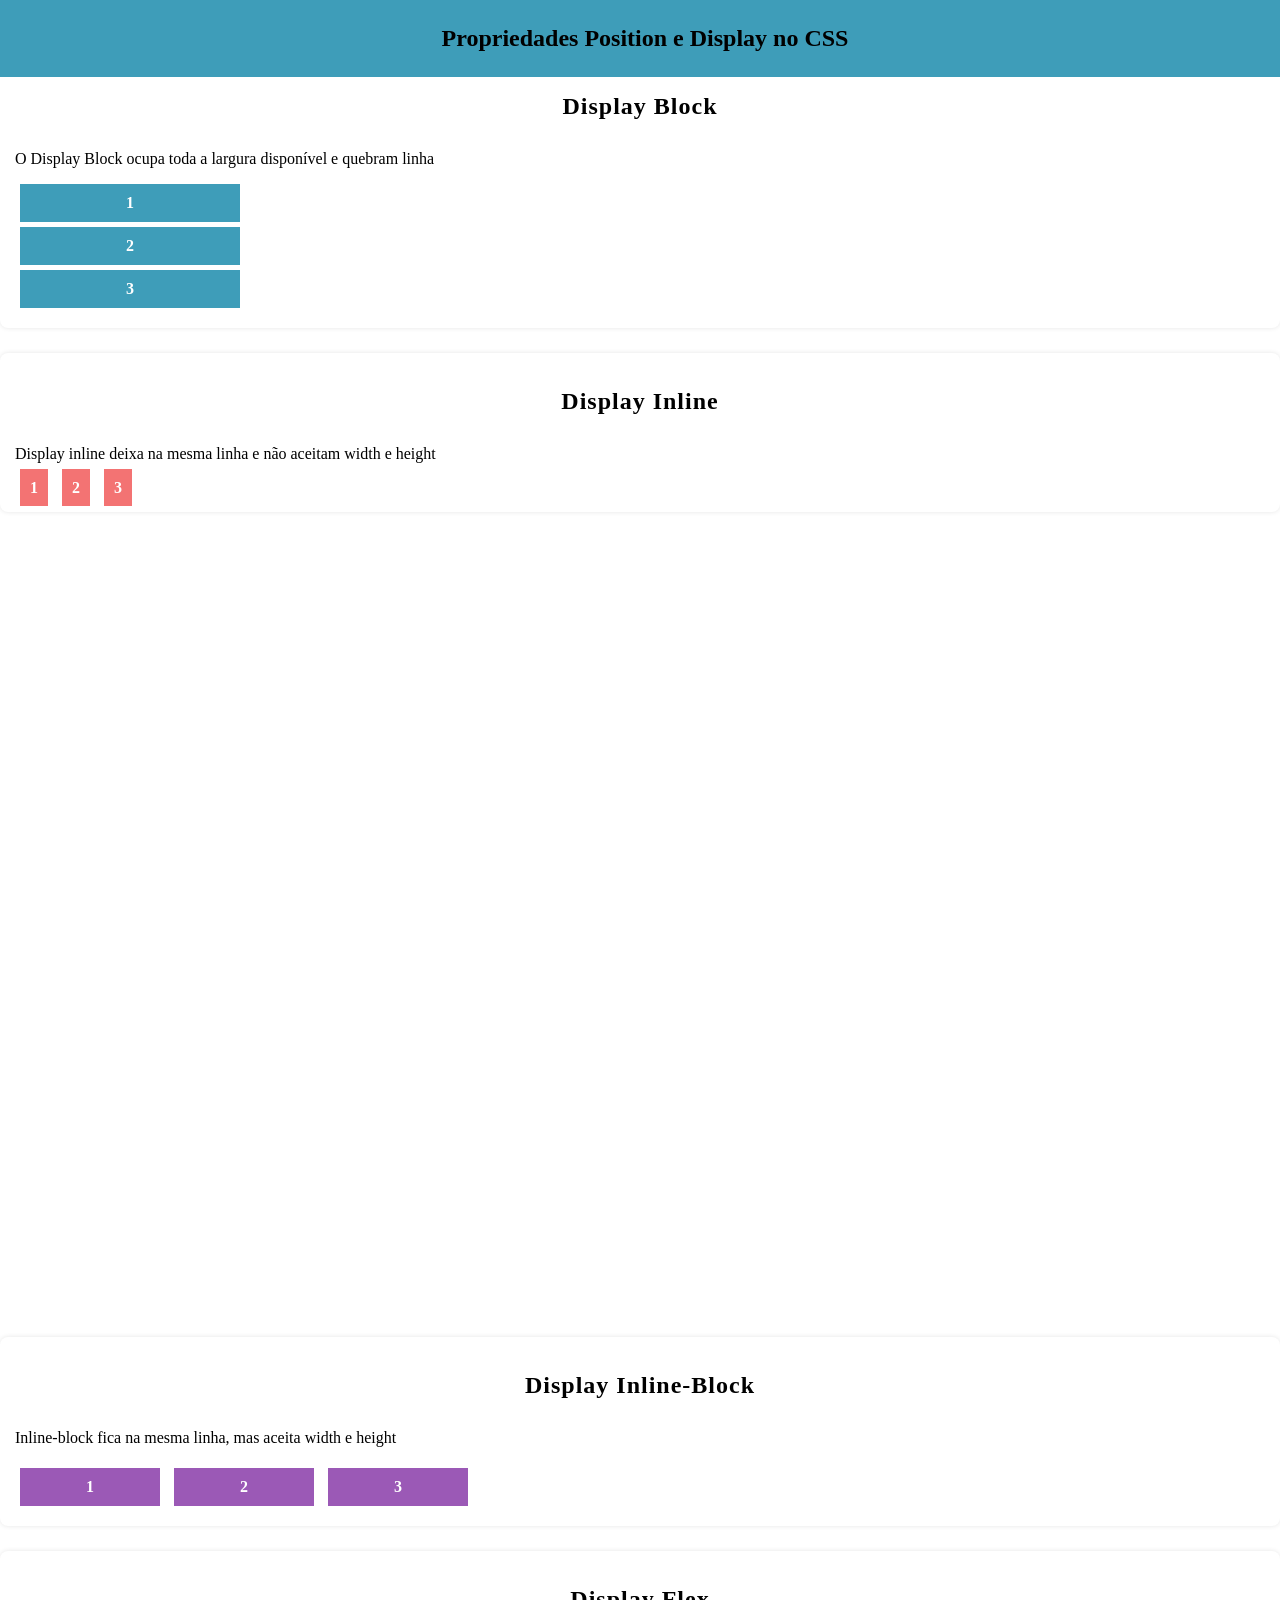
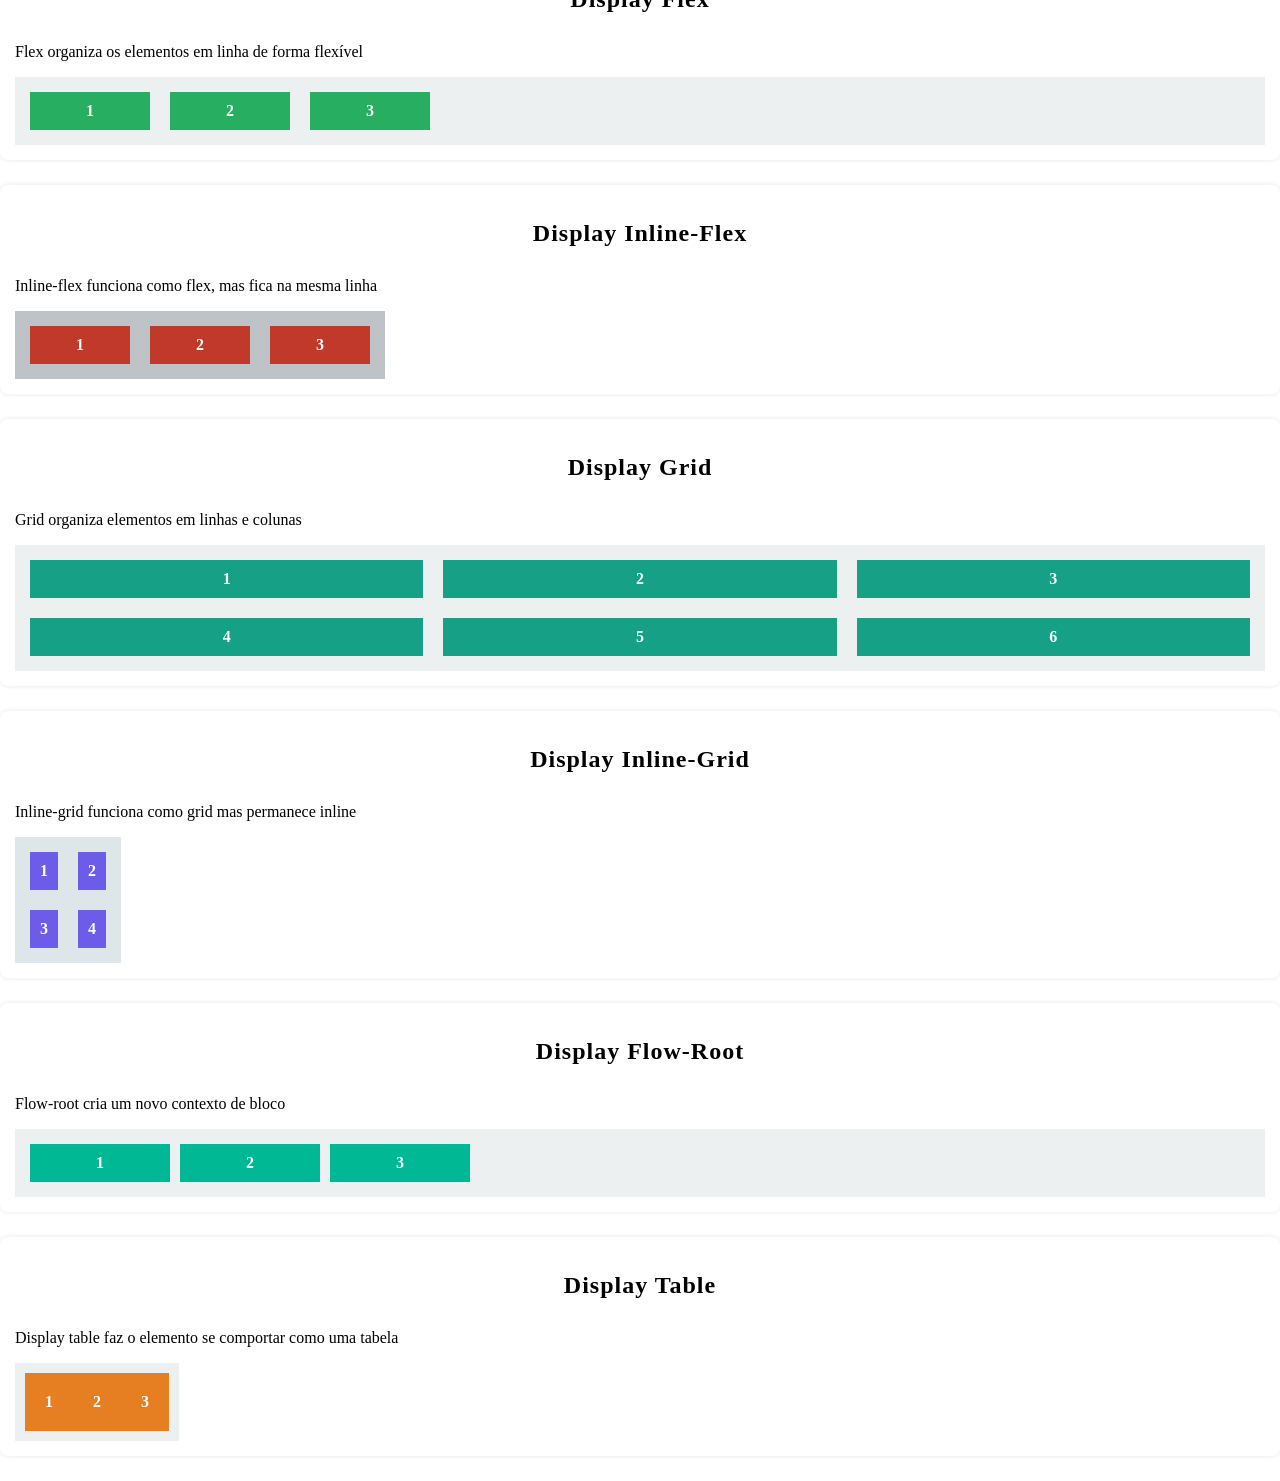
==== index.html @ 246e8c00 "add - display table" ====
<html lang="en">

<head>
    <meta charset="UTF-8">
    <meta name="viewport" content="width=device-width, initial-scale=1.0">
    <title>Site sobre display em HTML</title>
    <link rel="stylesheet" href="style.css">
</head>

<body>
    <header>

        <nav id="navbar">
            <h1>Propriedades Position e Display no CSS</h1>
        </nav>
    </header>

    <h1>Demonstração de Display e Position</h1>

<div class="secao">
  <h2>Display Block</h2>
  <p>O Display Block ocupa toda a largura disponível e quebram linha</p>
  <div class="block">
<div class="box">1</div>
<div class="box">2</div>
<div class="box">3</div>
  </div>
</div>

        </div>
        <div>

 <div class="secao">
    <h2>Display Inline</h2>
    <p>Display inline deixa na mesma linha e não aceitam width e height</p>
    <div class="inline">
    <div class="box">1</div>
    <div class="box">2</div>
    <div class="box">3</div>
    </div>
    </div>


    <div style="height: 800px;"></div>

    <div class="secao">
<h2>Display Inline-Block</h2>
<p>Inline-block fica na mesma linha, mas aceita width e height</p>
<div class="inline-block">
<div class="box">1</div>
<div class="box">2</div>
<div class="box">3</div>
</div>
</div>


<div class="secao">
<h2>Display Flex</h2>
<p>Flex organiza os elementos em linha de forma flexível</p>
<div class="flex">
<div class="box">1</div>
<div class="box">2</div>
<div class="box">3</div>
</div>
</div>

<div class="secao">
<h2>Display Inline-Flex</h2>
<p>Inline-flex funciona como flex, mas fica na mesma linha</p>
<div class="inline-flex">
<div class="box">1</div>
<div class="box">2</div>
<div class="box">3</div>
</div>
</div>


<div class="secao">
<h2>Display Grid</h2>
<p>Grid organiza elementos em linhas e colunas</p>
<div class="grid">
<div class="box">1</div>
<div class="box">2</div>
<div class="box">3</div>
<div class="box">4</div>
<div class="box">5</div>
<div class="box">6</div>
</div>
</div>


<div class="secao">
<h2>Display Inline-Grid</h2>
<p>Inline-grid funciona como grid mas permanece inline</p>
<div class="inline-grid">
<div class="box">1</div>
<div class="box">2</div>
<div class="box">3</div>
<div class="box">4</div>
</div>
</div>


<div class="secao">
<h2>Display Flow-Root</h2>
<p>Flow-root cria um novo contexto de bloco</p>
<div class="flow-root">
<div class="box">1</div>
<div class="box">2</div>
<div class="box">3</div>
</div>
</div>

<div class="secao">
<h2>Display Table</h2>
<p>Display table faz o elemento se comportar como uma tabela</p>
<div class="table">
<div class="box">1</div>
<div class="box">2</div>
<div class="box">3</div>
</div>
</div>

</body>

</html>
---- style.css ----
body{
  margin: 0;
  padding: 0;
  background-color: rgb(255, 255, 255);
  font-family: 'Times New Roman', Times, serif;  
}

#navbar{
    position:fixed;
    display: flex;
    justify-content: space-around;
    align-items: center;
    width: 100%;
    padding: 5px;
    background-color: rgb(62, 157, 185);
    color: white;
    font-family: 'Times New Roman', Times, serif;
}

h2 {
    text-align: center;
    margin-bottom: 30px;
    font-weight: 600;
    letter-spacing: 1px;
    color: rgb(0, 0, 0);
}

.displays{
    display: grid;
    gap: 10px;
    grid-template-columns: repeat(5,1);
}



.botao:hover {
    background-color: white;
    color: white;
    transform: translateY(-5px);
}


.flex{
    display: flex;
}

  h1, h2 {
      color: #000000;
    }

.secao {
      background: white;
      padding: 15px;
      margin-bottom: 25px;
      border-radius: 8px;
      box-shadow: 0 0 5px rgba(0,0,0,0.1);
    }

.box {
      background:  rgb(62, 157, 185);
      color: white;
      padding: 10px;
      margin: 5px;
      text-align: center;
      font-weight: bold;
    }

.block .box {
      display: block;
      width: 200px;
    }

.inline .box {
      display: inline;
      background: #f37373;
    }

.inline-block .box {
      display: inline-block;
      width: 120px;
      background: #9b59b6;
    }

.flex {
      display: flex;
      gap: 10px;
      background: #ecf0f1;
      padding: 10px;
    }

.flex .box {
      background: #27ae60;
      width: 100px;
    }

.inline-flex {
      display: inline-flex;
      gap: 10px;
      background: #bdc3c7;
      padding: 10px;
    }

.inline-flex .box {
      background: #c0392b;
      width: 80px;
    }

.grid {
      display: grid;
      grid-template-columns: repeat(3, 1fr);
      gap: 10px;
      background: #ecf0f1;
      padding: 10px;
    }

.grid .box {
      background: #16a085;
    }

.pos-container {
      position: relative;
      height: 200px;
      background: #ecf0f1;
      margin-top: 15px;
    }

.static {
      position: static;
      background: #7f8c8d;
    }

.relative {
      position: relative;
      top: 20px;
      left: 20px;
      background: #2980b9;
    }

.absolute {
      position: absolute;
      top: 10px;
      right: 10px;
      background: #d35400;
    }

.fixed {
      position: fixed;
      bottom: 10px;
      right: 10px;
      background: #8e44ad;
      padding: 10px;
      color: white;
    }

.sticky {
      position: sticky;
      top: 0;
      background: #27ae60;
      padding: 10px;
      color: white;
    }

.inline-grid{
display: inline-grid;
grid-template-columns: repeat(2,1fr);
gap:10px;
background:#dfe6e9;
padding:10px;
}

.inline-grid .box{
background:#6c5ce7;
}

.flow-root{
display: flow-root;
background:#ecf0f1;
padding:10px;
}

.flow-root .box{
background:#00b894;
width:120px;
float:left;
}


.table{
display: table;
background:#ecf0f1;
padding:10px;
}

.table .box{
display: table-cell;
background:#e67e22;
padding:20px;
}
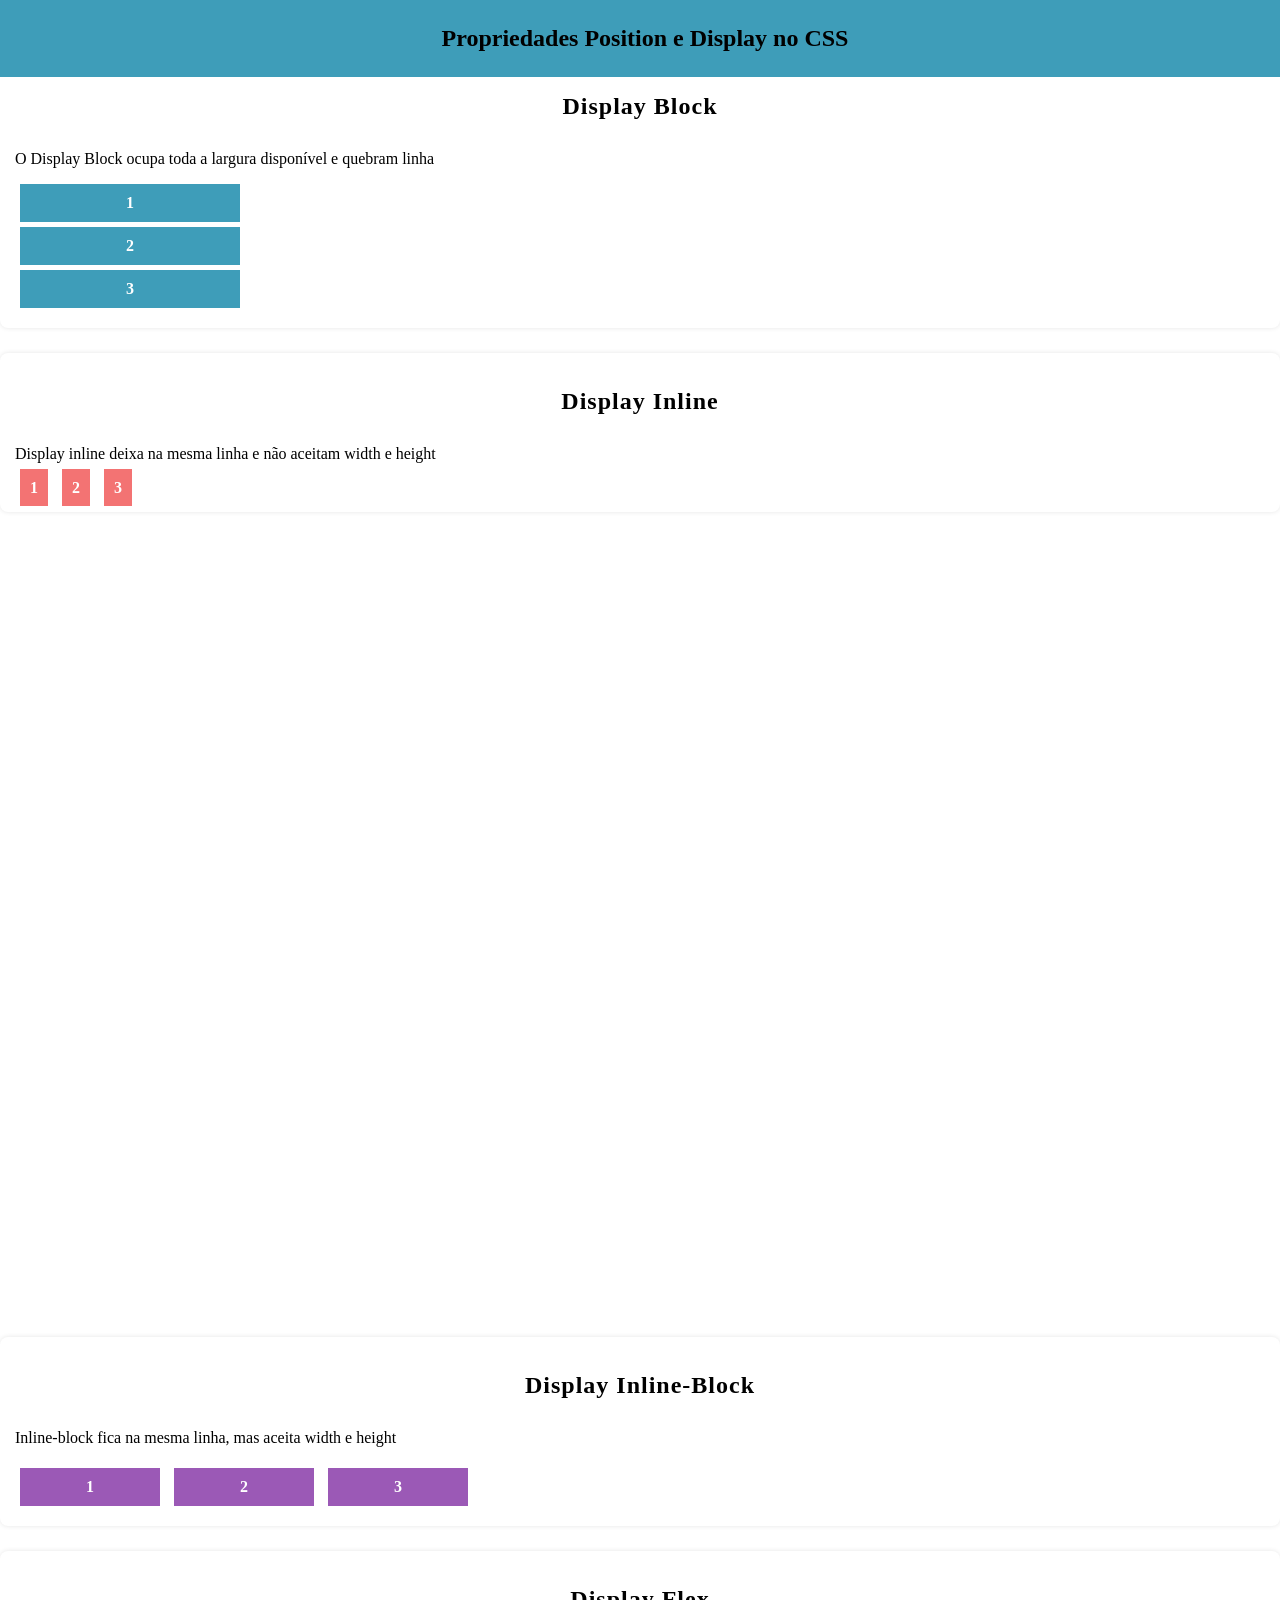
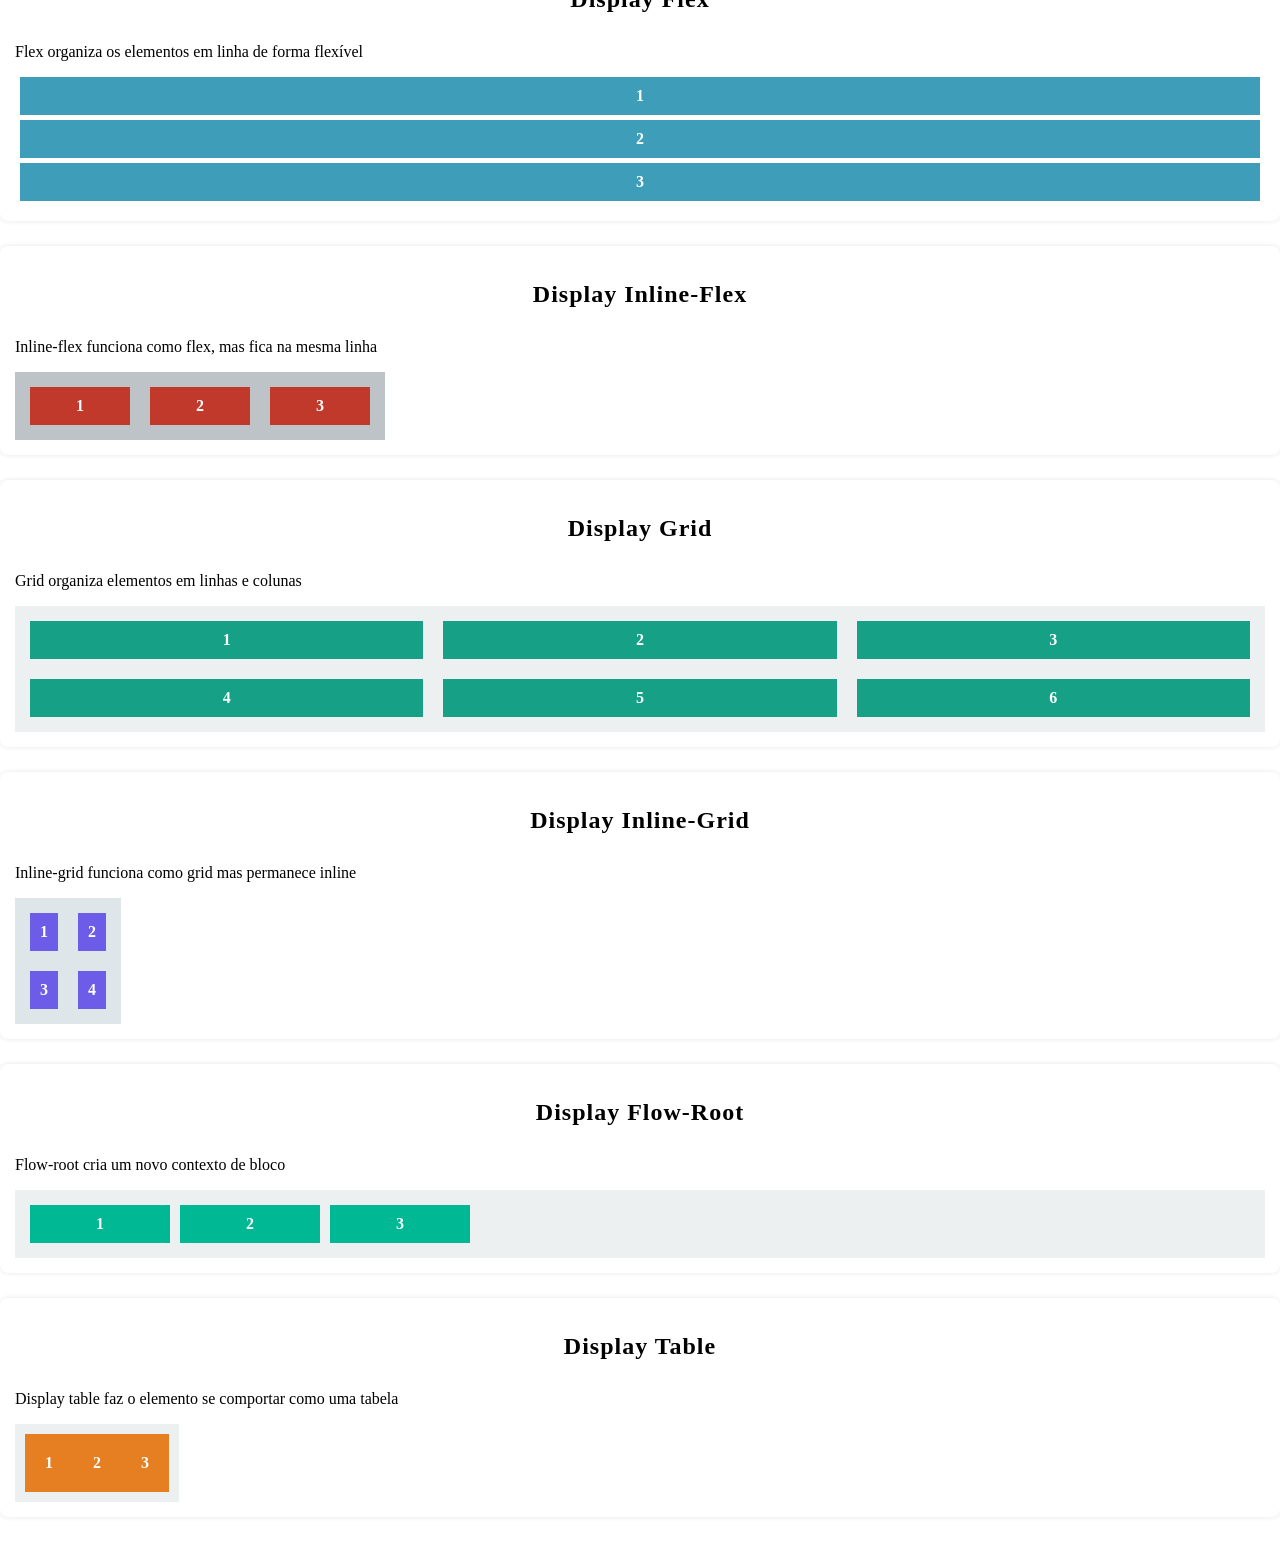
==== commit a063c886: "add - atualizzação no codigo html" ====
--- a/index.html
+++ b/index.html
@@ -23,20 +23,17 @@
   <div class="block">
 <div class="box">1</div>
 <div class="box">2</div>
-<div class="box">3</div>
+<div class="box">3</div> 
   </div>
 </div>
 
-        </div>
-        <div>
-
  <div class="secao">
-    <h2>Display Inline</h2>
-    <p>Display inline deixa na mesma linha e não aceitam width e height</p>
-    <div class="inline">
+<h2>Display Inline</h2>
+<p>Display inline deixa na mesma linha e não aceitam width e height</p>
+<div class="inline">
     <div class="box">1</div>
-    <div class="box">2</div>
-    <div class="box">3</div>
+        <div class="box">2</div>
+        <div class="box">3</div>
     </div>
     </div>
 
@@ -46,79 +43,78 @@
     <div class="secao">
 <h2>Display Inline-Block</h2>
 <p>Inline-block fica na mesma linha, mas aceita width e height</p>
-<div class="inline-block">
-<div class="box">1</div>
-<div class="box">2</div>
-<div class="box">3</div>
-</div>
+    <div class="inline-block">
+        <div class="box">1</div>
+        <div class="box">2</div>
+        <div class="box">3</div>
+    </div>
 </div>
 
 
 <div class="secao">
 <h2>Display Flex</h2>
-<p>Flex organiza os elementos em linha de forma flexível</p>
-<div class="flex">
-<div class="box">1</div>
-<div class="box">2</div>
-<div class="box">3</div>
-</div>
-</div>
+    <p>Flex organiza os elementos em linha de forma flexível</p>
+        <div class="box">1</div>
+        <div class="box">2</div>
+        <div class="box">3</div>
+        </div>
+    </div>
 
 <div class="secao">
 <h2>Display Inline-Flex</h2>
 <p>Inline-flex funciona como flex, mas fica na mesma linha</p>
-<div class="inline-flex">
-<div class="box">1</div>
-<div class="box">2</div>
-<div class="box">3</div>
+        <div class="inline-flex">
+        <div class="box">1</div>
+    <div class="box">2</div>
+    <div class="box">3</div>
 </div>
-</div>
+    </div>
 
 
 <div class="secao">
 <h2>Display Grid</h2>
 <p>Grid organiza elementos em linhas e colunas</p>
 <div class="grid">
-<div class="box">1</div>
-<div class="box">2</div>
-<div class="box">3</div>
-<div class="box">4</div>
-<div class="box">5</div>
-<div class="box">6</div>
-</div>
+    <div class="box">1</div>
+        <div class="box">2</div>
+        <div class="box">3</div>
+        <div class="box">4</div>
+    <div class="box">5</div>
+    <div class="box">6</div>
+    </div>
 </div>
 
 
 <div class="secao">
 <h2>Display Inline-Grid</h2>
 <p>Inline-grid funciona como grid mas permanece inline</p>
-<div class="inline-grid">
-<div class="box">1</div>
-<div class="box">2</div>
-<div class="box">3</div>
-<div class="box">4</div>
-</div>
+    <div class="inline-grid">
+    <div class="box">1</div>
+    <div class="box">2</div>
+    <div class="box">3</div>
+        <div class="box">4</div>
+    </div>
 </div>
 
 
 <div class="secao">
 <h2>Display Flow-Root</h2>
-<p>Flow-root cria um novo contexto de bloco</p>
-<div class="flow-root">
-<div class="box">1</div>
-<div class="box">2</div>
-<div class="box">3</div>
-</div>
+    <p>Flow-root cria um novo contexto de bloco</p>
+        <div class="flow-root">
+        <div class="box">1</div>
+        <div class="box">2</div>
+        <div class="box">3</div>
+    </div>
 </div>
 
 <div class="secao">
 <h2>Display Table</h2>
-<p>Display table faz o elemento se comportar como uma tabela</p>
-<div class="table">
-<div class="box">1</div>
-<div class="box">2</div>
-<div class="box">3</div>
-</div>
+    <p>Display table faz o elemento se comportar como uma tabela</p>
+        <div class="table">
+        <div class="box">1</div>
+        <div class="box">2</div>
+        <div class="box">3</div>
+    </div>
 </div>
 
 </body>
--- a/style.css
+++ b/style.css
@@ -30,15 +30,6 @@
     gap: 10px;
     grid-template-columns: repeat(5,1);
 }
-
-
-
-.botao:hover {
-    background-color: white;
-    color: white;
-    transform: translateY(-5px);
-}
-
 
 .flex{
     display: flex;
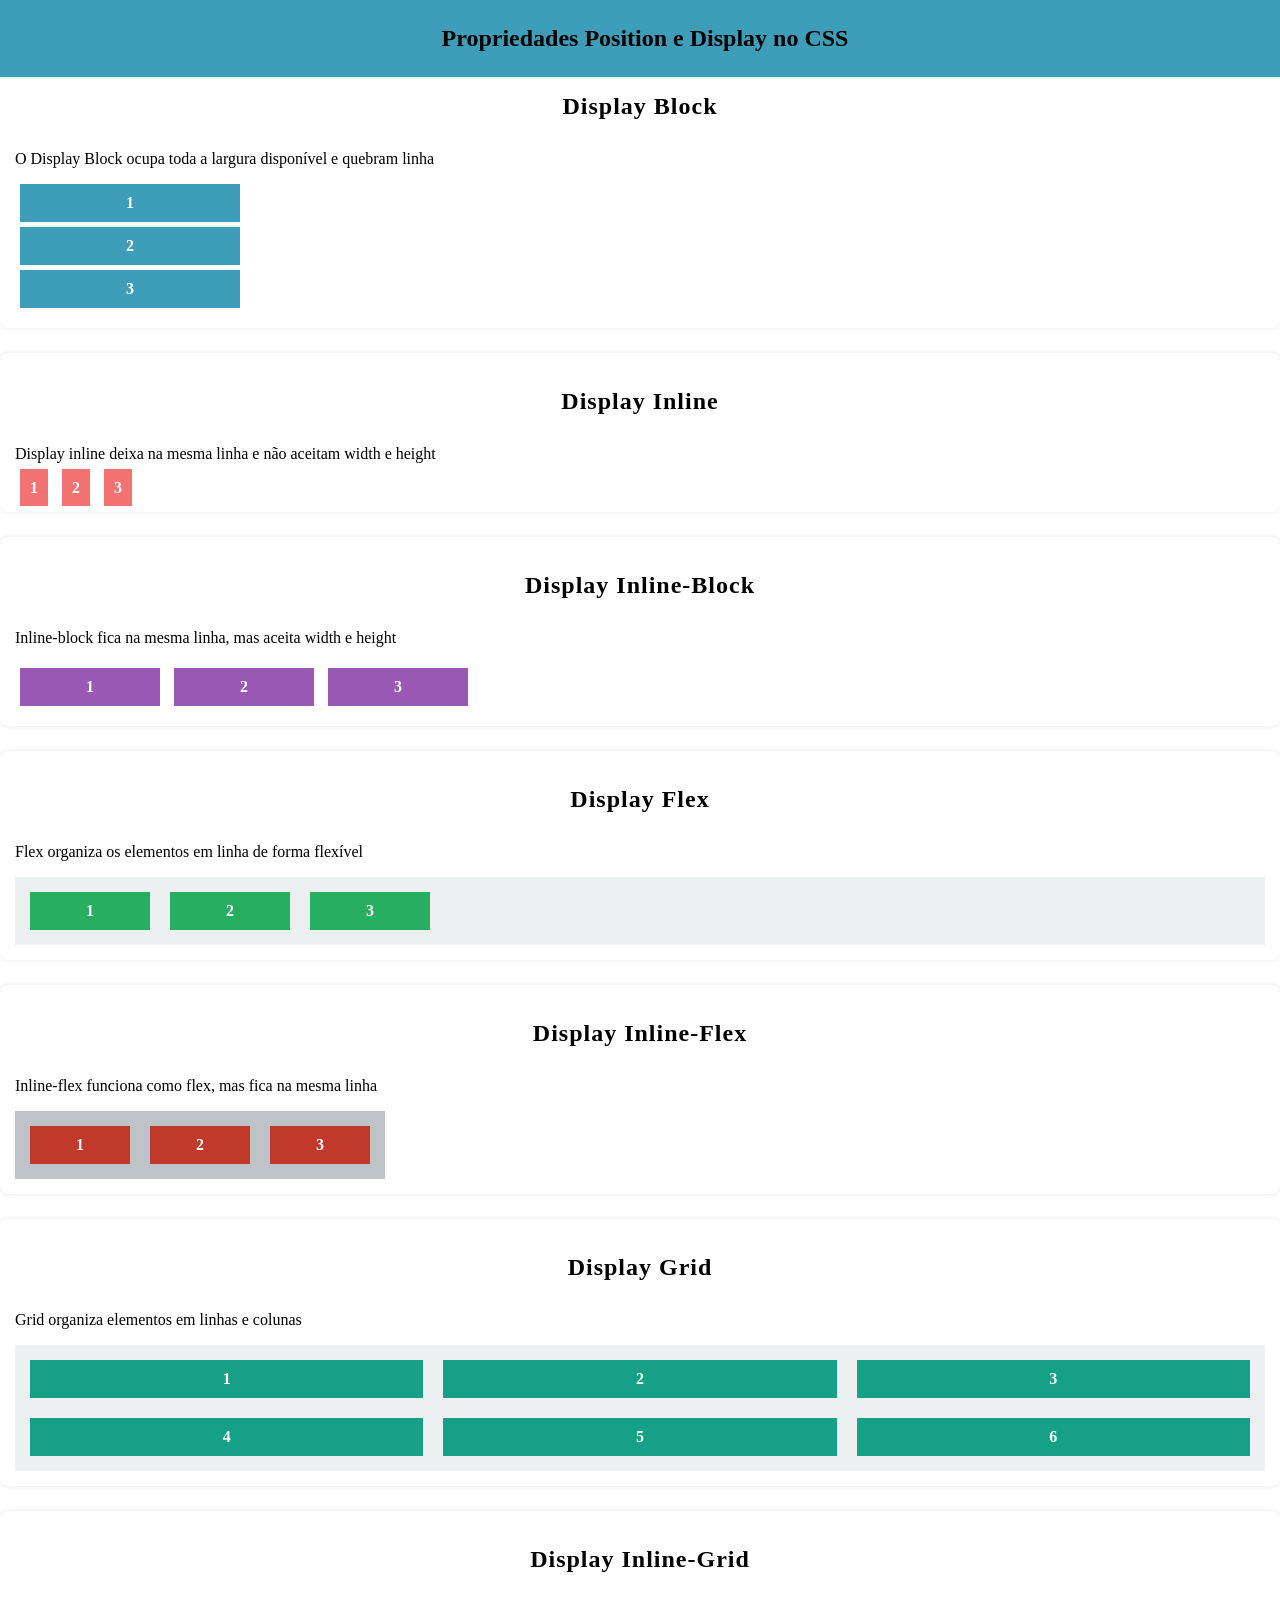
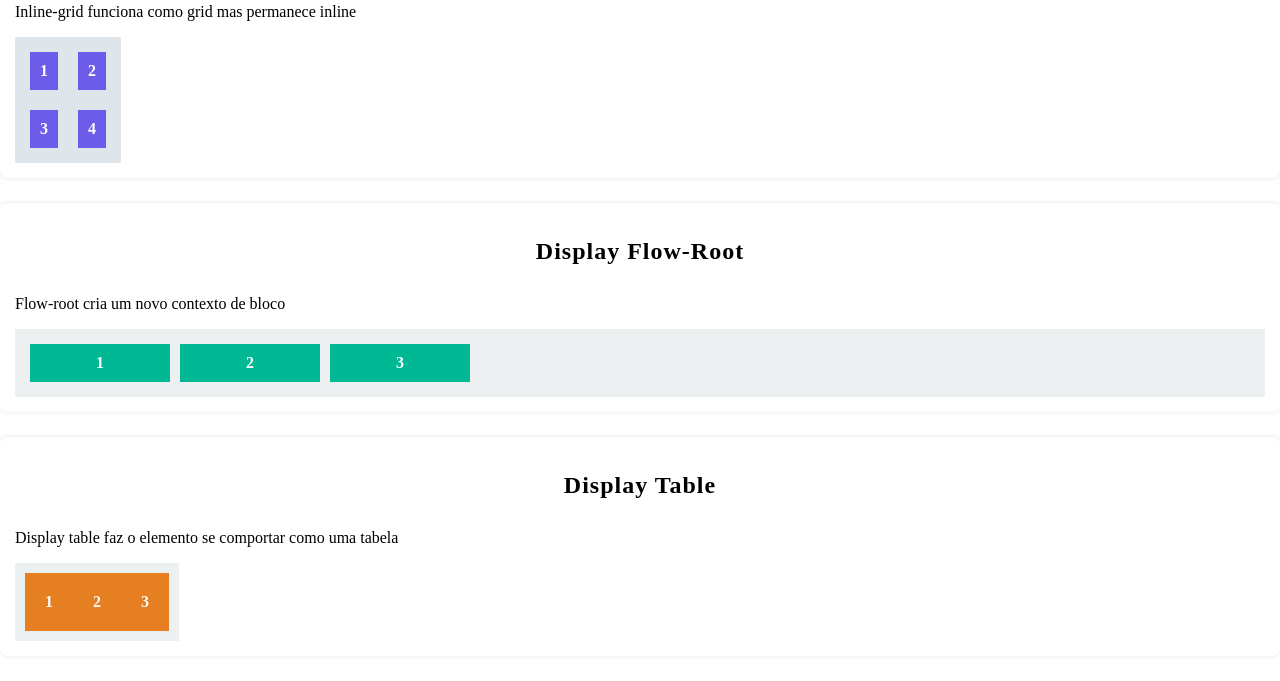
==== commit fa14ffc2: "add - mudança na linha 51" ====
--- a/index.html
+++ b/index.html
@@ -38,8 +38,6 @@
     </div>
 
 
-    <div style="height: 800px;"></div>
-
     <div class="secao">
 <h2>Display Inline-Block</h2>
 <p>Inline-block fica na mesma linha, mas aceita width e height</p>
@@ -53,12 +51,13 @@
 
 <div class="secao">
 <h2>Display Flex</h2>
-    <p>Flex organiza os elementos em linha de forma flexível</p>
+<p>Flex organiza os elementos em linha de forma flexível</p>
+         <div class="flex">
         <div class="box">1</div>
         <div class="box">2</div>
         <div class="box">3</div>
-        </div>
     </div>
+</div>
 
 <div class="secao">
 <h2>Display Inline-Flex</h2>
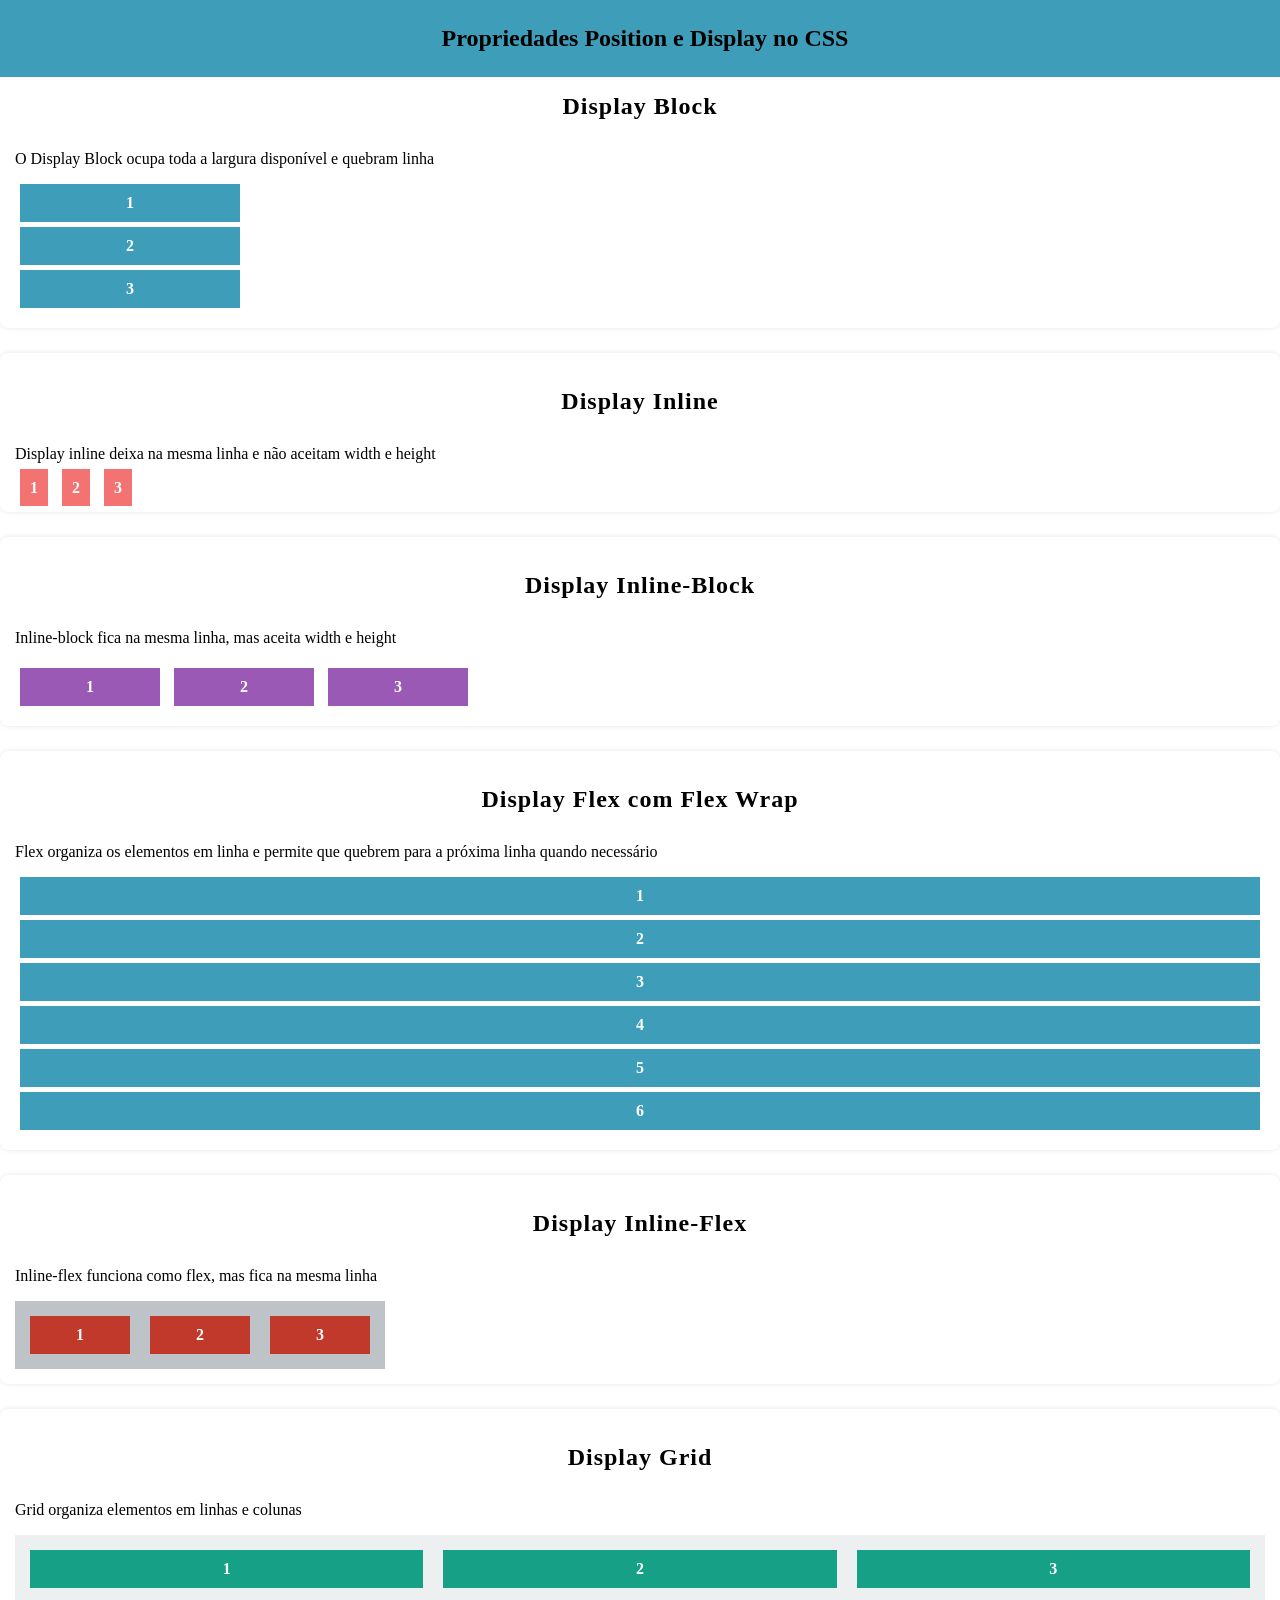
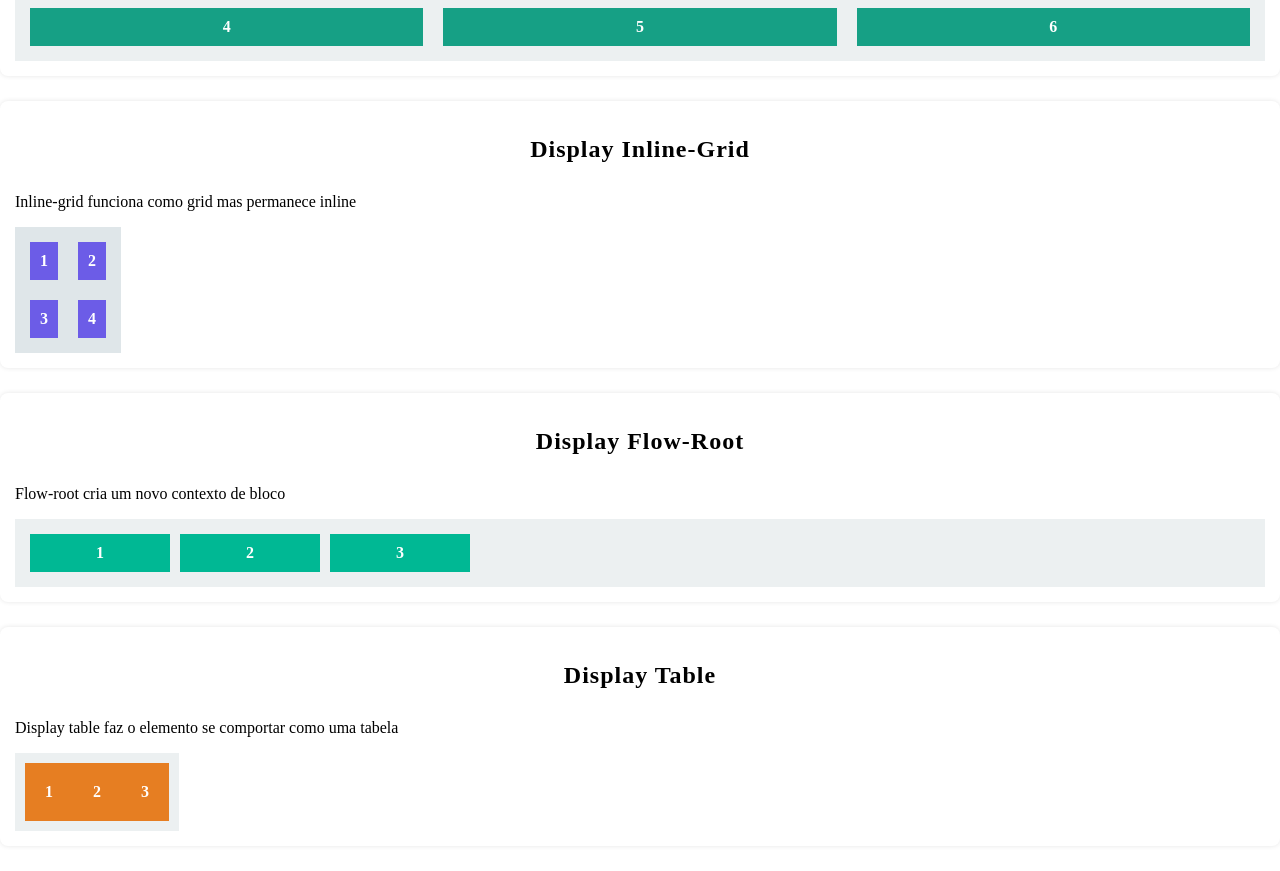
==== commit 89df19b1: "add - display flex com flex wrap" ====
--- a/index.html
+++ b/index.html
@@ -50,12 +50,15 @@
 
 
 <div class="secao">
-<h2>Display Flex</h2>
-<p>Flex organiza os elementos em linha de forma flexível</p>
-         <div class="flex">
+  <h2>Display Flex com Flex Wrap</h2>
+     <p>Flex organiza os elementos em linha e permite que quebrem para a próxima linha quando necessário</p>
+    <div class="flex-wrap">
         <div class="box">1</div>
         <div class="box">2</div>
         <div class="box">3</div>
+        <div class="box">4</div>
+        <div class="box">5</div>
+        <div class="box">6</div>
     </div>
 </div>
 
--- a/style.css
+++ b/style.css
@@ -25,11 +25,6 @@
     color: rgb(0, 0, 0);
 }
 
-.displays{
-    display: grid;
-    gap: 10px;
-    grid-template-columns: repeat(5,1);
-}
 
 .flex{
     display: flex;
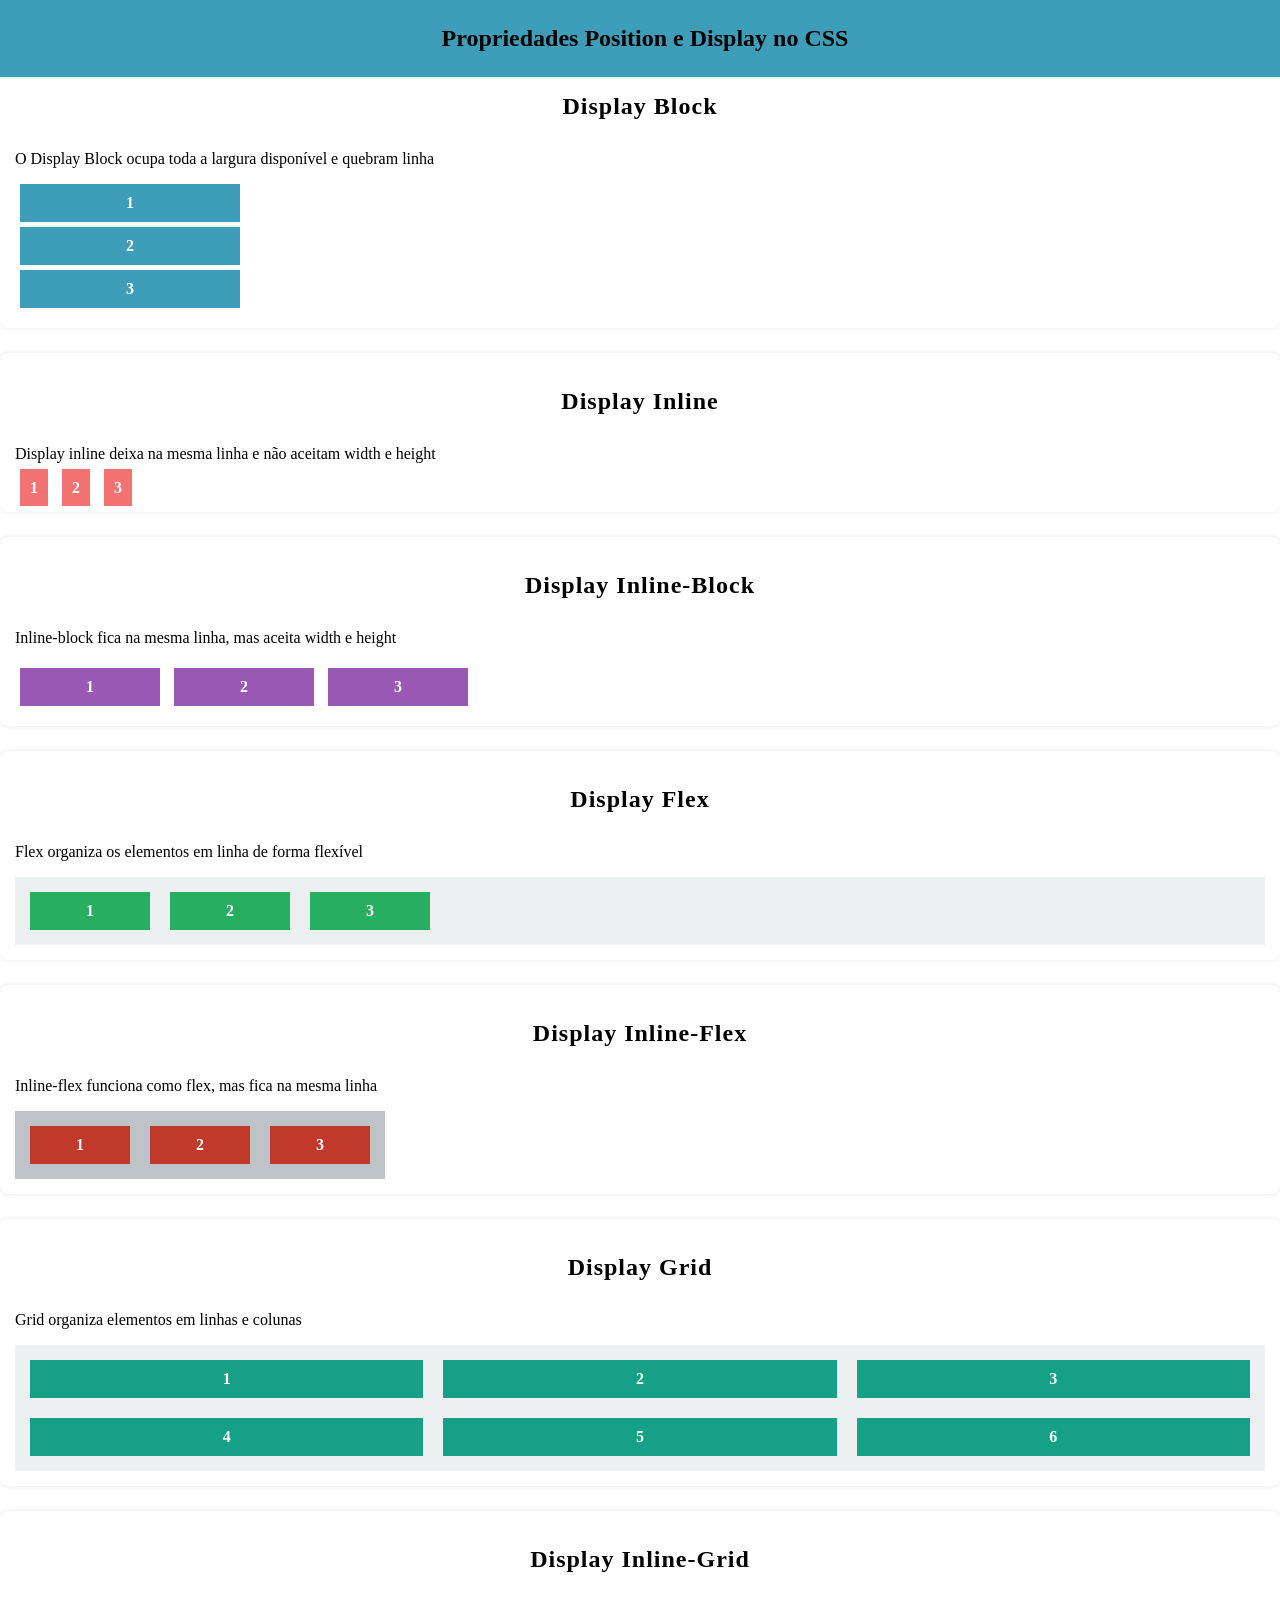
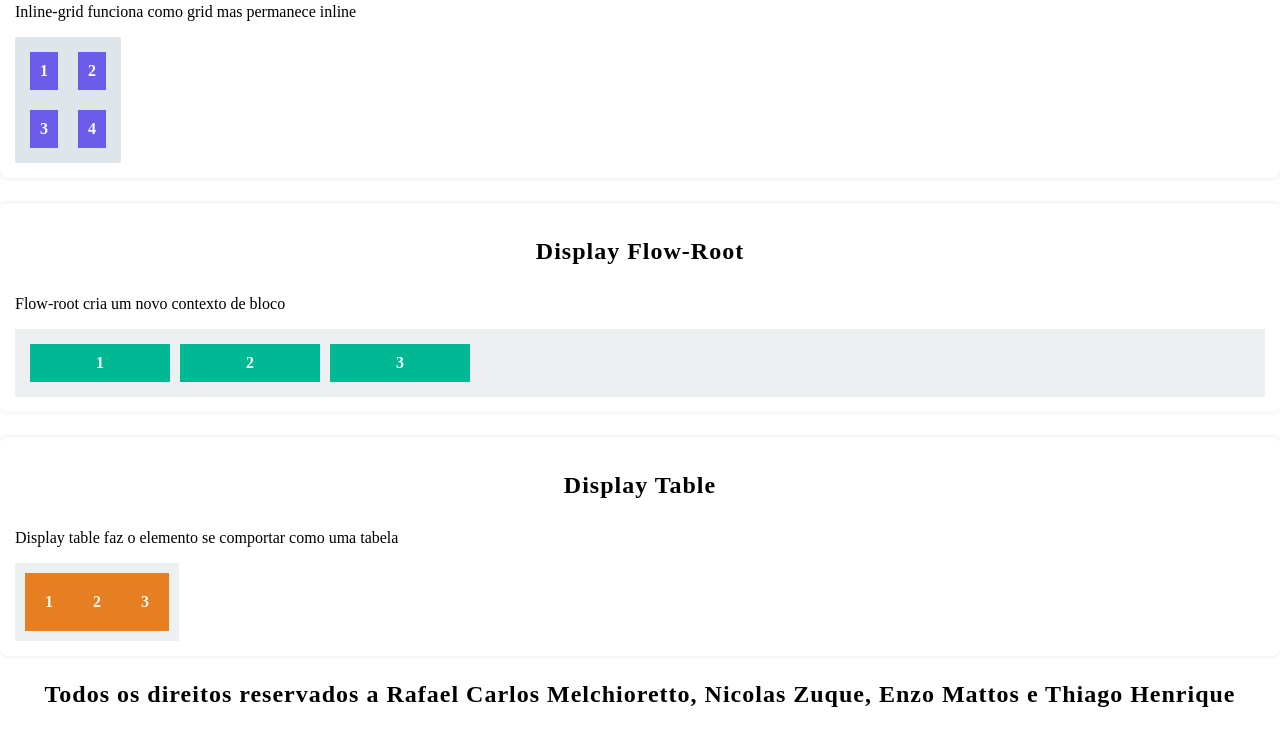
==== commit 6775ca20: "add - footer com dirteitos autorais do site" ====
--- a/index.html
+++ b/index.html
@@ -50,15 +50,12 @@
 
 
 <div class="secao">
-  <h2>Display Flex com Flex Wrap</h2>
-     <p>Flex organiza os elementos em linha e permite que quebrem para a próxima linha quando necessário</p>
-    <div class="flex-wrap">
+<h2>Display Flex</h2>
+<p>Flex organiza os elementos em linha de forma flexível</p>
+         <div class="flex">
         <div class="box">1</div>
         <div class="box">2</div>
         <div class="box">3</div>
-        <div class="box">4</div>
-        <div class="box">5</div>
-        <div class="box">6</div>
     </div>
 </div>
 
@@ -119,6 +116,10 @@
     </div>
 </div>
 
+ <footer>
+        <h2>Todos os direitos reservados a Rafael  Carlos  Melchioretto, Nicolas Zuque, Enzo Mattos e Thiago Henrique</h2>
+    </footer>
+
 </body>
 
 </html>
--- a/style.css
+++ b/style.css
@@ -183,4 +183,6 @@
 padding:20px;
 }
 
+
+
     
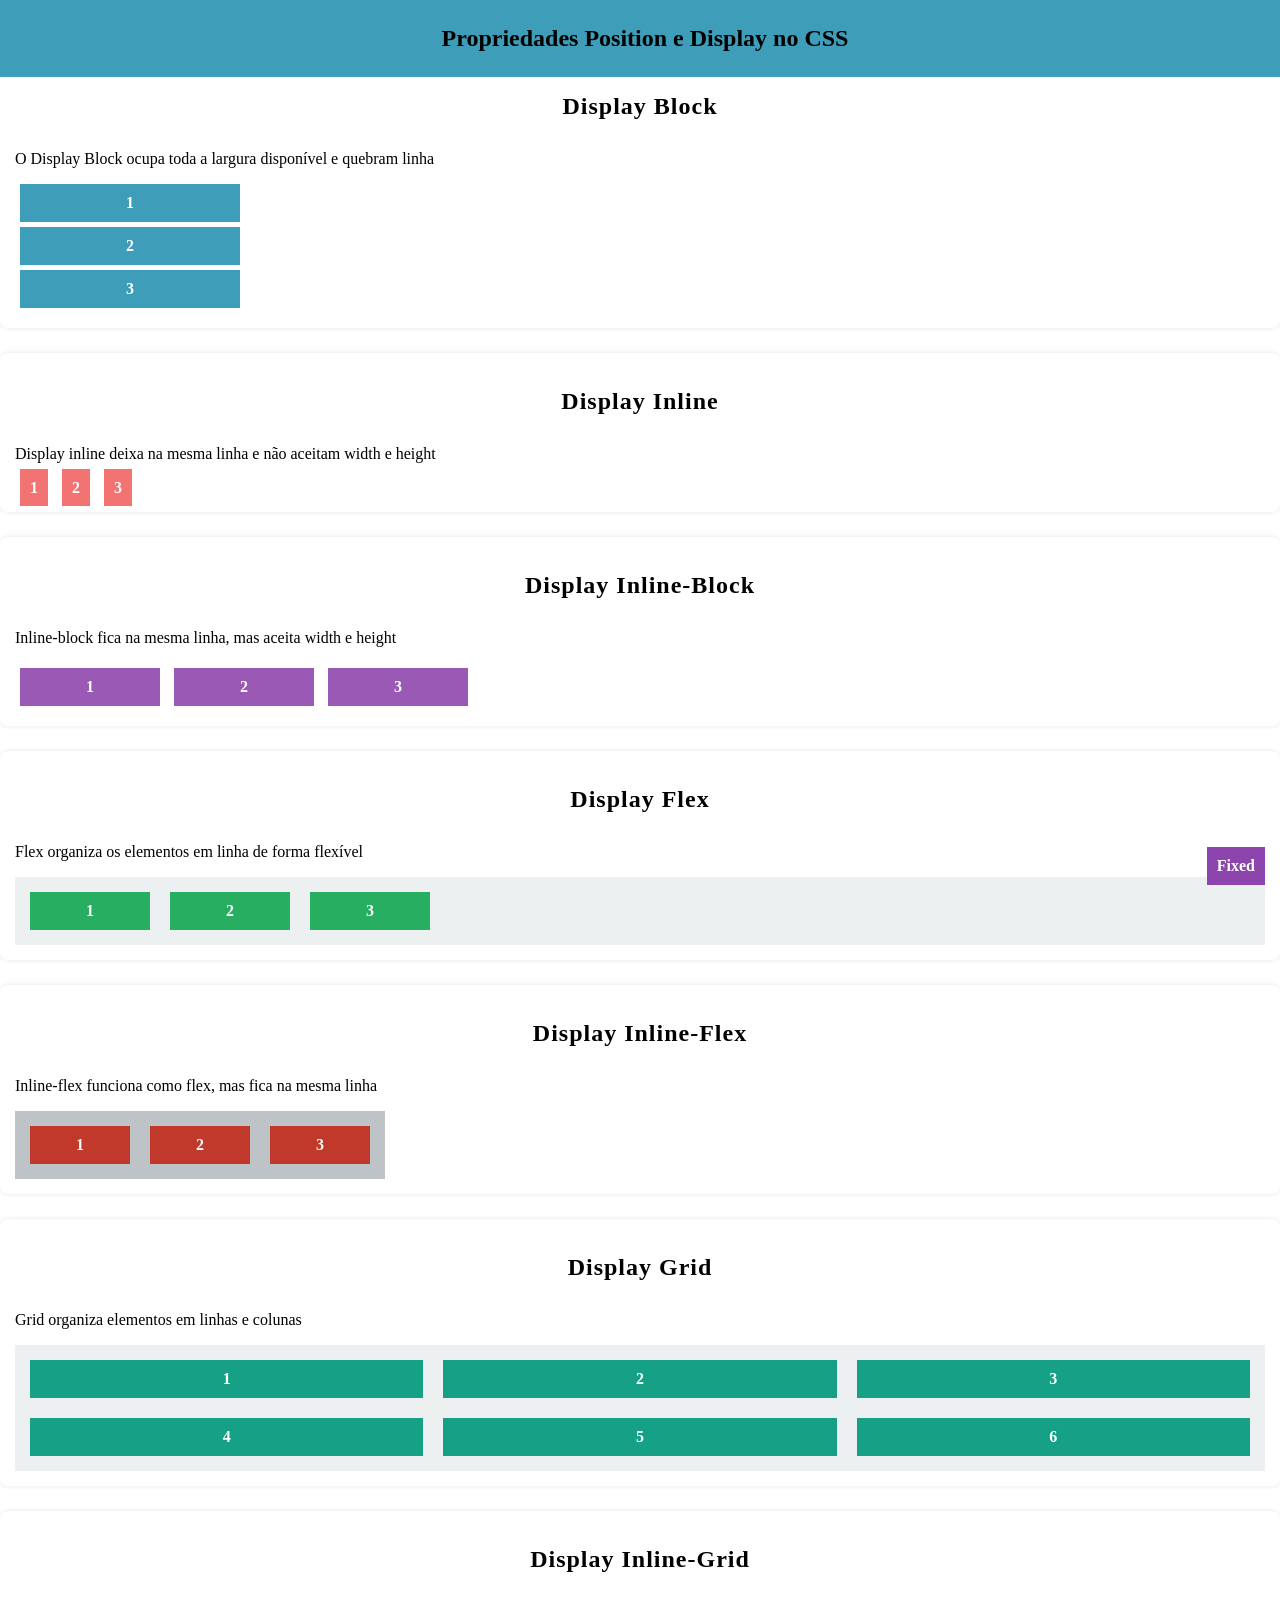
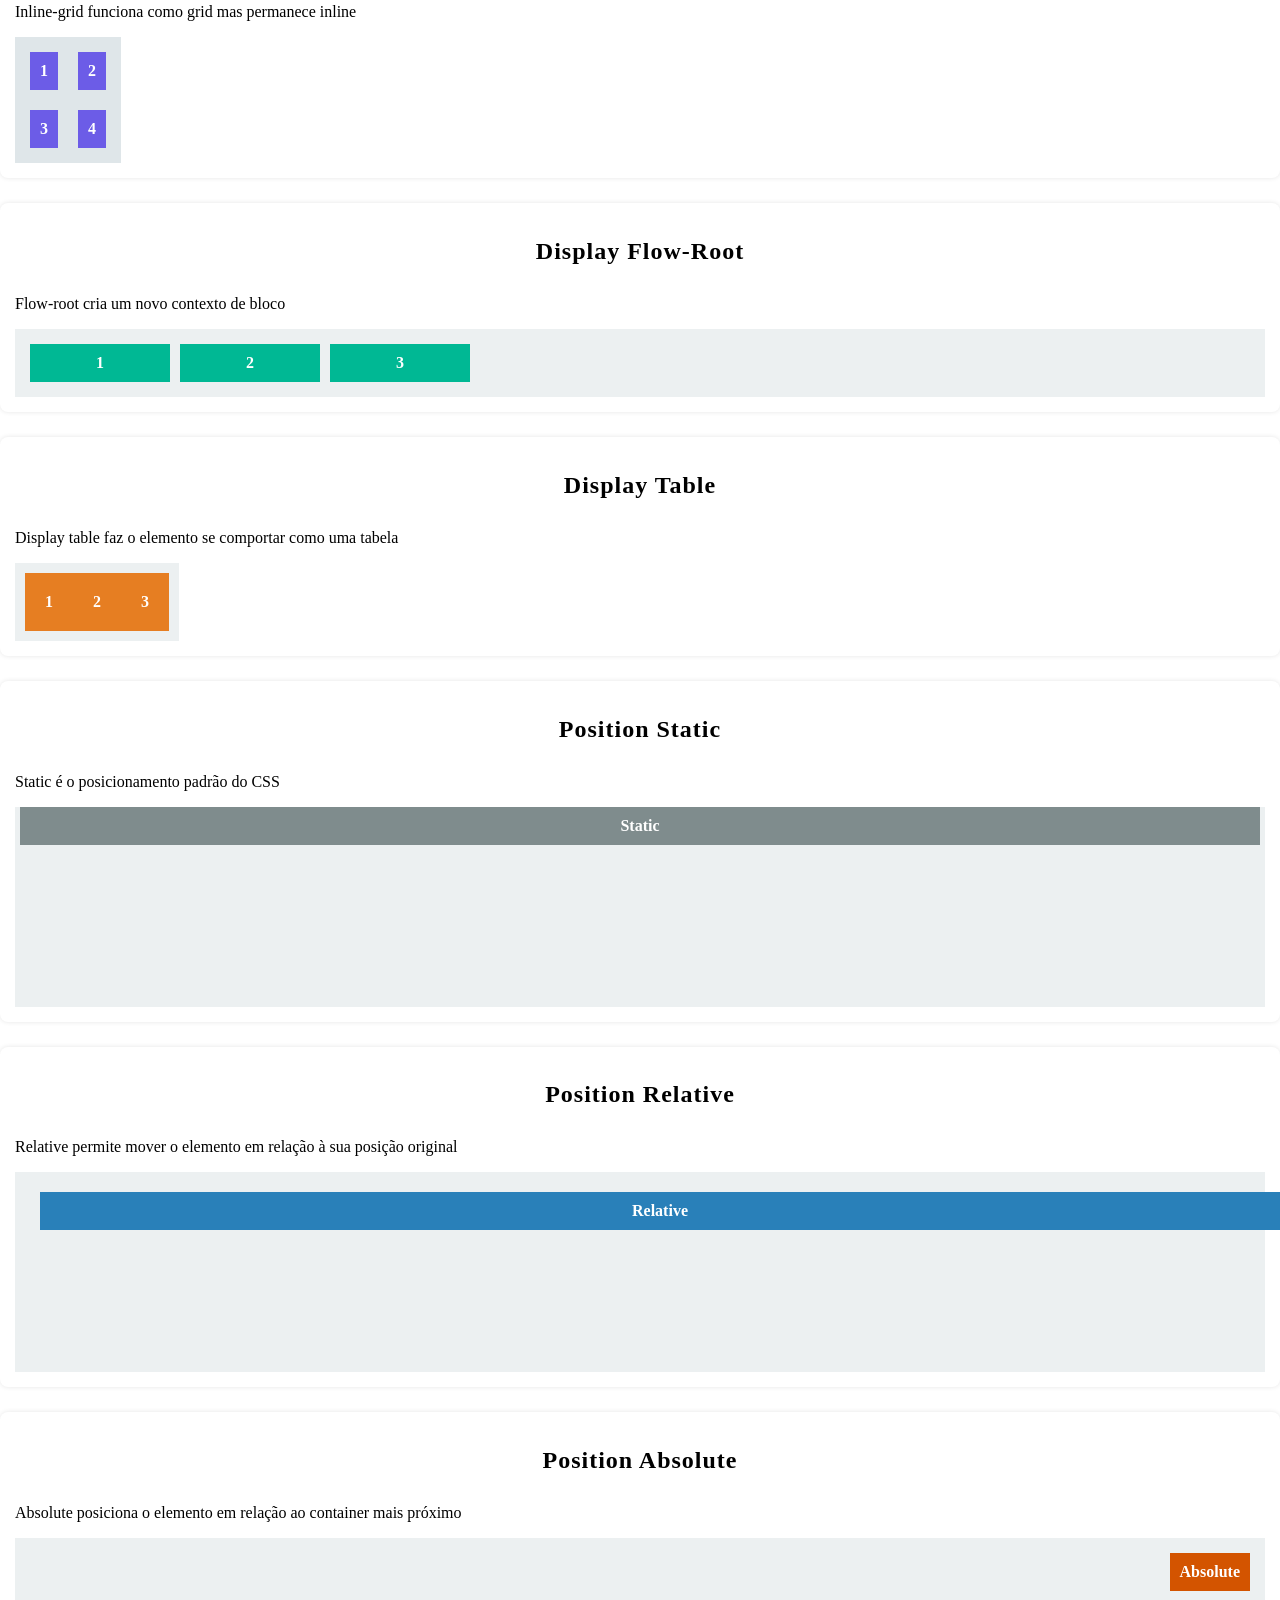
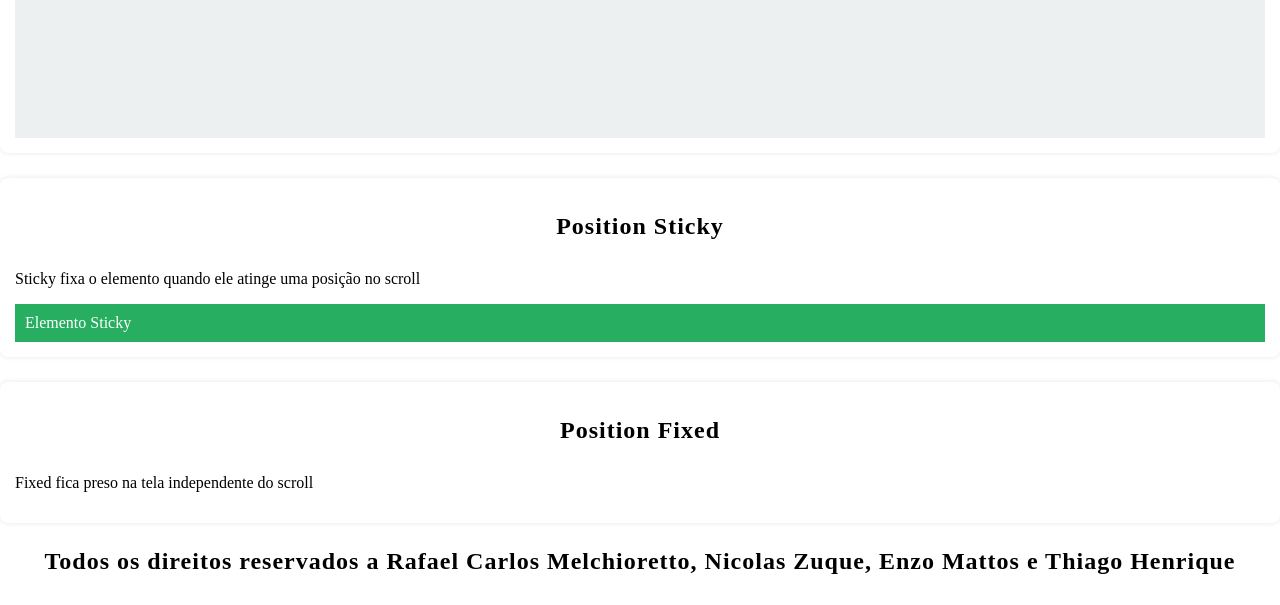
==== commit 28fed770: "add - elemntos de personaçização" ====
--- a/index.html
+++ b/index.html
@@ -116,6 +116,57 @@
     </div>
 </div>
 
+<div class="secao">
+<h2>Position Static</h2>
+<p>Static é o posicionamento padrão do CSS</p>
+
+<div class="pos-container">
+<div class="box static">Static</div>
+</div>
+</div>
+
+
+<div class="secao">
+<h2>Position Relative</h2>
+<p>Relative permite mover o elemento em relação à sua posição original</p>
+
+<div class="pos-container">
+<div class="box relative">Relative</div>
+</div>
+</div>
+
+
+<div class="secao">
+<h2>Position Absolute</h2>
+<p>Absolute posiciona o elemento em relação ao container mais próximo</p>
+
+<div class="pos-container">
+<div class="box absolute">Absolute</div>
+</div>
+</div>
+
+
+<div class="secao">
+<h2>Position Sticky</h2>
+<p>Sticky fixa o elemento quando ele atinge uma posição no scroll</p>
+
+<div class="sticky">
+Elemento Sticky
+</div>
+
+
+</div>
+
+
+<div class="secao">
+<h2>Position Fixed</h2>
+<p>Fixed fica preso na tela independente do scroll</p>
+</div>
+
+<div class="box fixed">
+Fixed
+</div>
+
  <footer>
         <h2>Todos os direitos reservados a Rafael  Carlos  Melchioretto, Nicolas Zuque, Enzo Mattos e Thiago Henrique</h2>
     </footer>
